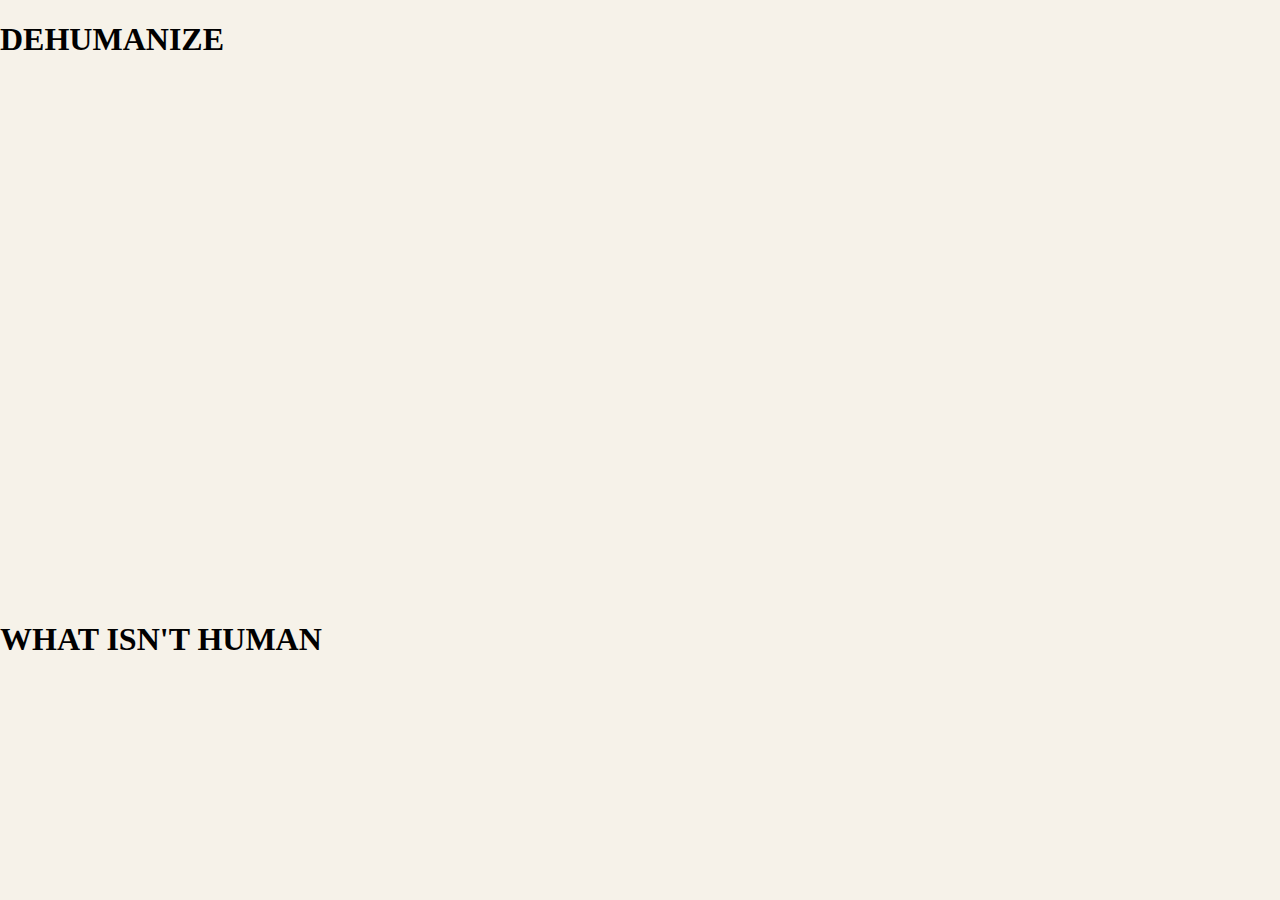
==== frame/index.html @ de260df8 "goodnight" ====
<!DOCTYPE html>
<html lang="en">
<head>
    <meta charset="UTF-8">
    <meta name="viewport" content="width=device-width, initial-scale=1.0">
    <title>Document</title>
    <link rel="stylesheet" href="style.css">
</head>
<body>
    <div id="all">
        <div id="first">
            <div id="first-up">
                <h1>
                    DEHUMANIZE 
                </h1>
            </div>
            <div id="first-middle">

            </div>
            <div id="first-down">
                <H1>
                    WHAT ISN'T HUMAN
                </H1>
            </div>
        </div>
        <div id="second">
            <div id="second-up">
                <H1>
                    SEE COMPUTERS AS 
                </H1>
            </div>
            <div id="second-middle">

            </div>
            <div id="second-down">
                <H1>
                    THEY ARE... COMPUTERS
                </H1>
            </div>
        </div>
        <div id="third">
            <div id="third-up">
                <H1>
                    DONT LET A COMPUTER
                </H1>
            </div>
            <div id="third-middle">

            </div>
            <div id="third-down">
                <H1>
                    STEAL YOUR REAL LIFE
                </H1>
            </div>
        </div>
    </div>
</body>
</html>
---- frame/style.css ----
body{
    display: flex;
    flex-direction: column;
    background-color: #f6f2e9;
    overflow-x: hidden;
    border: 0px;
    margin: 0;
    padding: 0;
}
#all{
    height: 100vh;
    width: 100vw;
    scroll-snap-type: y mandatory; /* Activa el scroll snapping vertical */
    overflow-y: scroll; /* Habilita el scroll vertical */
    
}
#first{
    scroll-snap-align: start;
    flex: 1;
    height: 100vh;
    display: flex;
    flex-direction: column;
}
#first-up{
    flex: 1;
}
#first-middle{
    flex: 1;
}
#first-down{
    flex: 1;
}
#second{
    scroll-snap-align: start;
    flex: 1;
    height: 100vh;
    display: flex;
    flex-direction: column;
}
#second-up{
    flex: 1;
}
#second-middle{
    flex: 1;
}
#second-down{
    flex: 1;
}

#third{
    scroll-snap-align: start;
    flex: 1;
    height: 100vh;
    display: flex;
    flex-direction: column;
}
#third-up{
    flex: 1;
}
#third-middle{
    flex: 1;
}
#third-down{
    flex: 1;
}
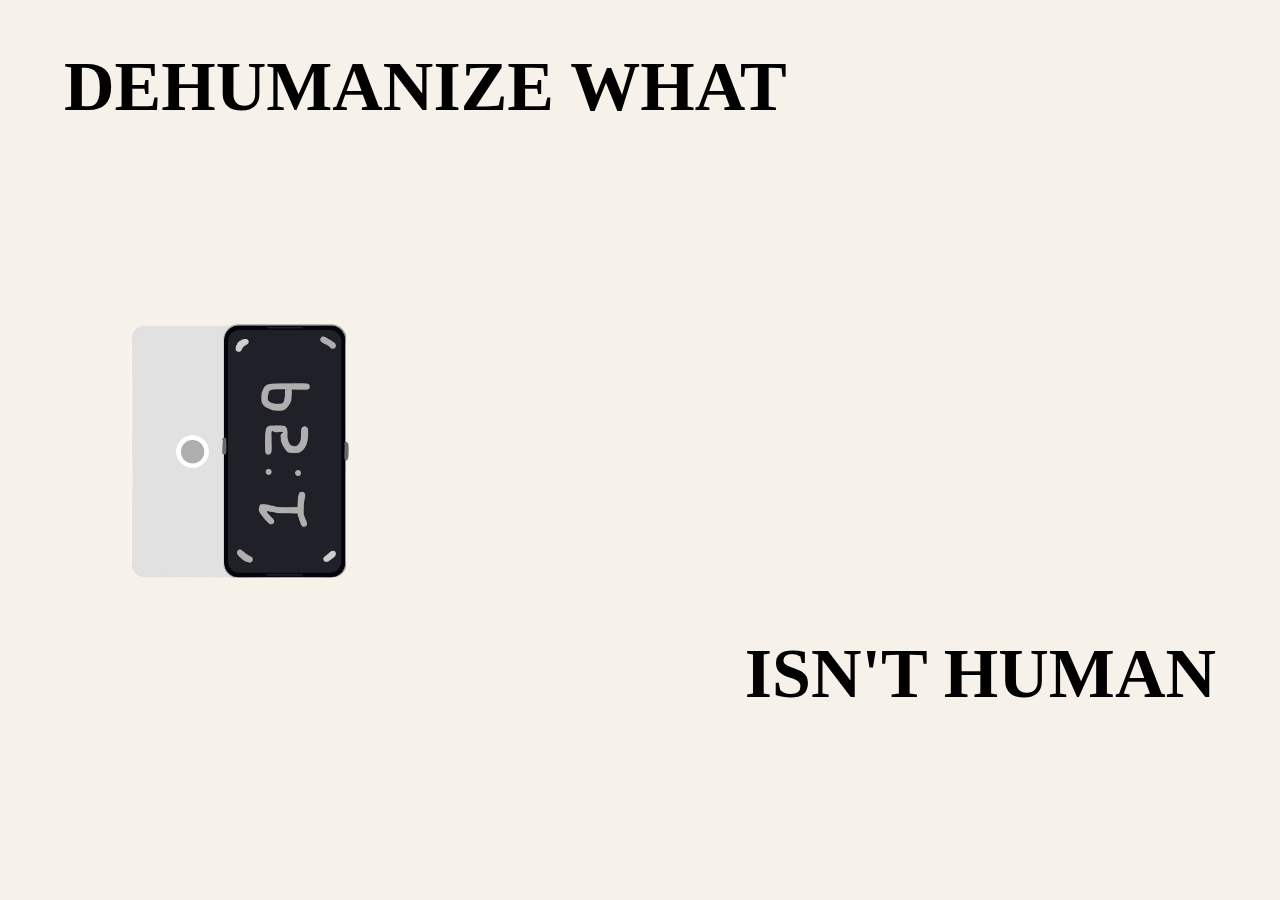
==== commit 1e840b8f: "web update" ====
--- a/frame/index.html
+++ b/frame/index.html
@@ -8,48 +8,72 @@
 </head>
 <body>
     <div id="all">
-        <div id="first">
-            <div id="first-up">
+        <div class="one">
+            <div class="up">
                 <h1>
-                    DEHUMANIZE 
+                    DEHUMANIZE WHAT
                 </h1>
             </div>
             <div id="first-middle">
+                <div class="middle">
+                    <img src="img/pic1.png" alt="phone">
+                </div>
+                <div class="middle-center">
 
+                </div>
+                <div class="middle-right">
+
+                </div>
             </div>
-            <div id="first-down">
+            <div class="down">
                 <H1>
-                    WHAT ISN'T HUMAN
+                     ISN'T HUMAN
                 </H1>
             </div>
         </div>
-        <div id="second">
-            <div id="second-up">
+        <div class="one">
+            <div class="up">
                 <H1>
-                    SEE COMPUTERS AS 
+                    SEE COMPUTERS AS THEY ARE...
                 </H1>
             </div>
-            <div id="second-middle">
+            <div class="middle">
+                <div class="middle-left">
 
+                </div>
+                <div class="middle-center">
+
+                </div>
+                <div class="middle-right">
+
+                </div>
             </div>
-            <div id="second-down">
+            <div class="down">
                 <H1>
-                    THEY ARE... COMPUTERS
+                     COMPUTERS
                 </H1>
             </div>
         </div>
-        <div id="third">
-            <div id="third-up">
+        <div class="one">
+            <div class="up">
                 <H1>
-                    DONT LET A COMPUTER
+                    DON'T LET A COMPUTER
                 </H1>
             </div>
-            <div id="third-middle">
+            <div class="middle">
+                <div class="middle-left">
 
+                </div>
+                <div class="middle-center">
+
+                </div>
+                <div class="middle-right">
+
+                </div>
             </div>
-            <div id="third-down">
+            <div class="down">
                 <H1>
-                    STEAL YOUR REAL LIFE
+                    STEAL YOUR LIFE
                 </H1>
             </div>
         </div>
--- a/frame/style.css
+++ b/frame/style.css
@@ -12,54 +12,36 @@
     width: 100vw;
     scroll-snap-type: y mandatory; /* Activa el scroll snapping vertical */
     overflow-y: scroll; /* Habilita el scroll vertical */
-    
+    font-size: 35px;
 }
-#first{
+.one{
     scroll-snap-align: start;
     flex: 1;
     height: 100vh;
     display: flex;
     flex-direction: column;
+    margin: 0;
 }
-#first-up{
+.up{
     flex: 1;
+    margin-left: 5%;
 }
-#first-middle{
+.middle{
     flex: 1;
+    display: flex;
+    margin-left: 10%;
+    margin-right: 10%;
 }
-#first-down{
+.down{
     flex: 1;
+    align-self: flex-end;
+    margin-right: 5%;
 }
-#second{
-    scroll-snap-align: start;
-    flex: 1;
-    height: 100vh;
-    display: flex;
-    flex-direction: column;
-}
-#second-up{
-    flex: 1;
-}
-#second-middle{
-    flex: 1;
-}
-#second-down{
+
+.middle-left, .middle-center, .middle-right{
     flex: 1;
 }
 
-#third{
-    scroll-snap-align: start;
-    flex: 1;
-    height: 100vh;
-    display: flex;
-    flex-direction: column;
-}
-#third-up{
-    flex: 1;
-}
-#third-middle{
-    flex: 1;
-}
-#third-down{
-    flex: 1;
+img{
+    max-height: 275px;
 }